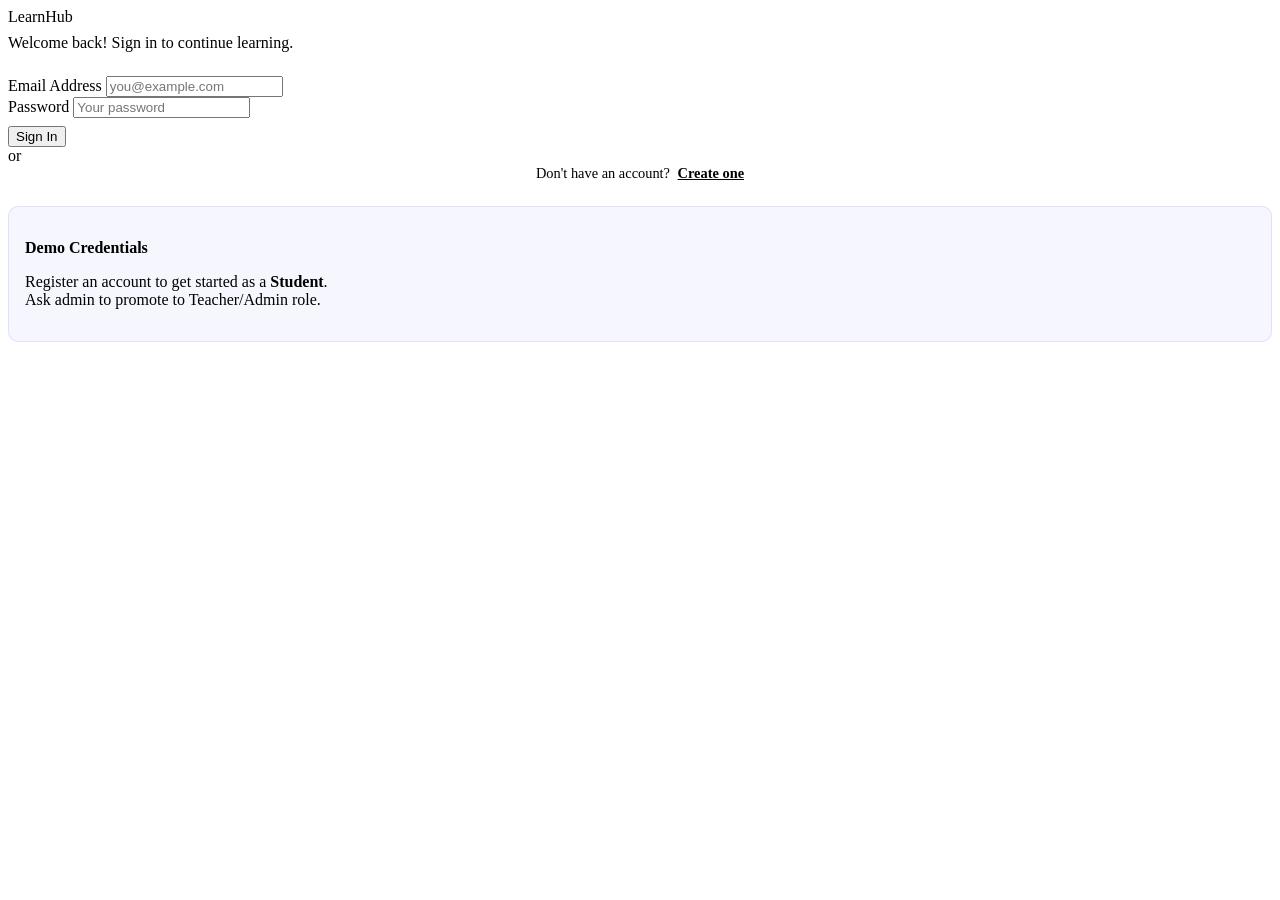
==== src/main/resources/static/login.html @ 6d3abd7f "Learn Hub — Online Learning Management System" ====
<!DOCTYPE html>
<html lang="en">
<head>
  <meta charset="UTF-8"/>
  <meta name="viewport" content="width=device-width, initial-scale=1.0"/>
  <title>Sign In — Learn Hub</title>
  <meta name="description" content="Sign in to your Learn Hub account to access courses, lessons, and certificates."/>
  <link rel="stylesheet" href="/css/style.css"/>
</head>
<body>
<div class="hero-bg-orb orb1" style="position:fixed;"></div>
<div class="hero-bg-orb orb2" style="position:fixed;"></div>

<div class="auth-page">
  <div class="auth-card">
    <div class="auth-logo">
      <div class="logo">Learn<span>Hub</span></div>
      <p class="auth-subtitle" style="margin-top:0.5rem;margin-bottom:0;">Welcome back! Sign in to continue learning.</p>
    </div>

    <form id="login-form" onsubmit="handleLogin(event)" style="margin-top:1.5rem;">
      <div class="form-group">
        <label class="form-label" for="email">Email Address</label>
        <input type="email" id="email" class="form-control" placeholder="you@example.com" required/>
      </div>
      <div class="form-group">
        <label class="form-label" for="password">Password</label>
        <input type="password" id="password" class="form-control" placeholder="Your password" required/>
      </div>
      <button type="submit" id="login-btn" class="btn btn-primary btn-full btn-lg" style="margin-top:0.5rem;">
        Sign In
      </button>
    </form>

    <div class="auth-divider">or</div>

    <div style="text-align:center;font-size:0.9rem;color:var(--text-muted);">
      Don't have an account?
      <a href="/register.html" style="color:var(--indigo-light);font-weight:600;margin-left:0.25rem;">Create one</a>
    </div>

    <div style="margin-top:1.5rem;padding:1rem;background:rgba(99,102,241,0.06);border-radius:10px;border:1px solid rgba(99,102,241,0.15);">
      <p class="text-sm text-muted" style="margin-bottom:0.5rem;font-weight:600;color:var(--text-secondary);">Demo Credentials</p>
      <p class="text-sm text-muted">Register an account to get started as a <strong>Student</strong>.<br/>Ask admin to promote to Teacher/Admin role.</p>
    </div>
  </div>
</div>

<script src="/js/api.js"></script>
<script src="/js/auth.js"></script>
<script>
  if (isLoggedIn()) redirectToDashboard();
</script>
</body>
</html>
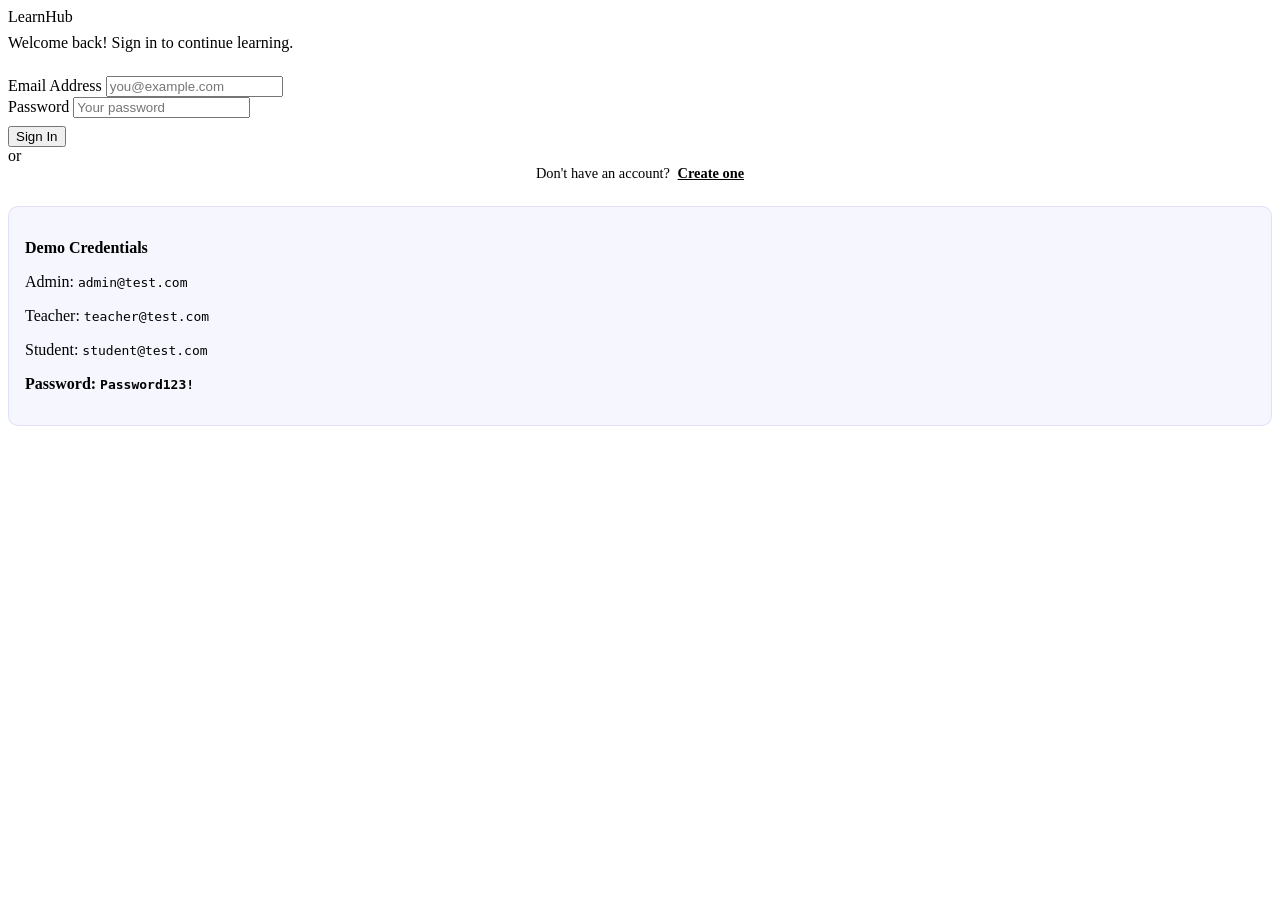
==== commit 11c73764: "More Updates" ====
--- a/src/main/resources/static/login.html
+++ b/src/main/resources/static/login.html
@@ -40,8 +40,11 @@
     </div>
 
     <div style="margin-top:1.5rem;padding:1rem;background:rgba(99,102,241,0.06);border-radius:10px;border:1px solid rgba(99,102,241,0.15);">
-      <p class="text-sm text-muted" style="margin-bottom:0.5rem;font-weight:600;color:var(--text-secondary);">Demo Credentials</p>
-      <p class="text-sm text-muted">Register an account to get started as a <strong>Student</strong>.<br/>Ask admin to promote to Teacher/Admin role.</p>
+      <p class="text-sm" style="margin-bottom:0.75rem;font-weight:700;color:var(--text-primary);">Demo Credentials</p>
+      <p class="text-sm text-muted" style="margin-bottom:0.35rem;">Admin: <code>admin@test.com</code></p>
+      <p class="text-sm text-muted" style="margin-bottom:0.35rem;">Teacher: <code>teacher@test.com</code></p>
+      <p class="text-sm text-muted" style="margin-bottom:0.5rem;">Student: <code>student@test.com</code></p>
+      <p class="text-sm" style="color:var(--indigo-light);font-weight:600;">Password: <code>Password123!</code></p>
     </div>
   </div>
 </div>
@@ -49,7 +52,11 @@
 <script src="/js/api.js"></script>
 <script src="/js/auth.js"></script>
 <script>
-  if (isLoggedIn()) redirectToDashboard();
+  // If already logged in, redirect immediately
+  if (isLoggedIn()) {
+    console.log('[LearnHub] Already logged in as:', localStorage.getItem('lh_role'), '— redirecting...');
+    redirectToDashboard();
+  }
 </script>
 </body>
 </html>
